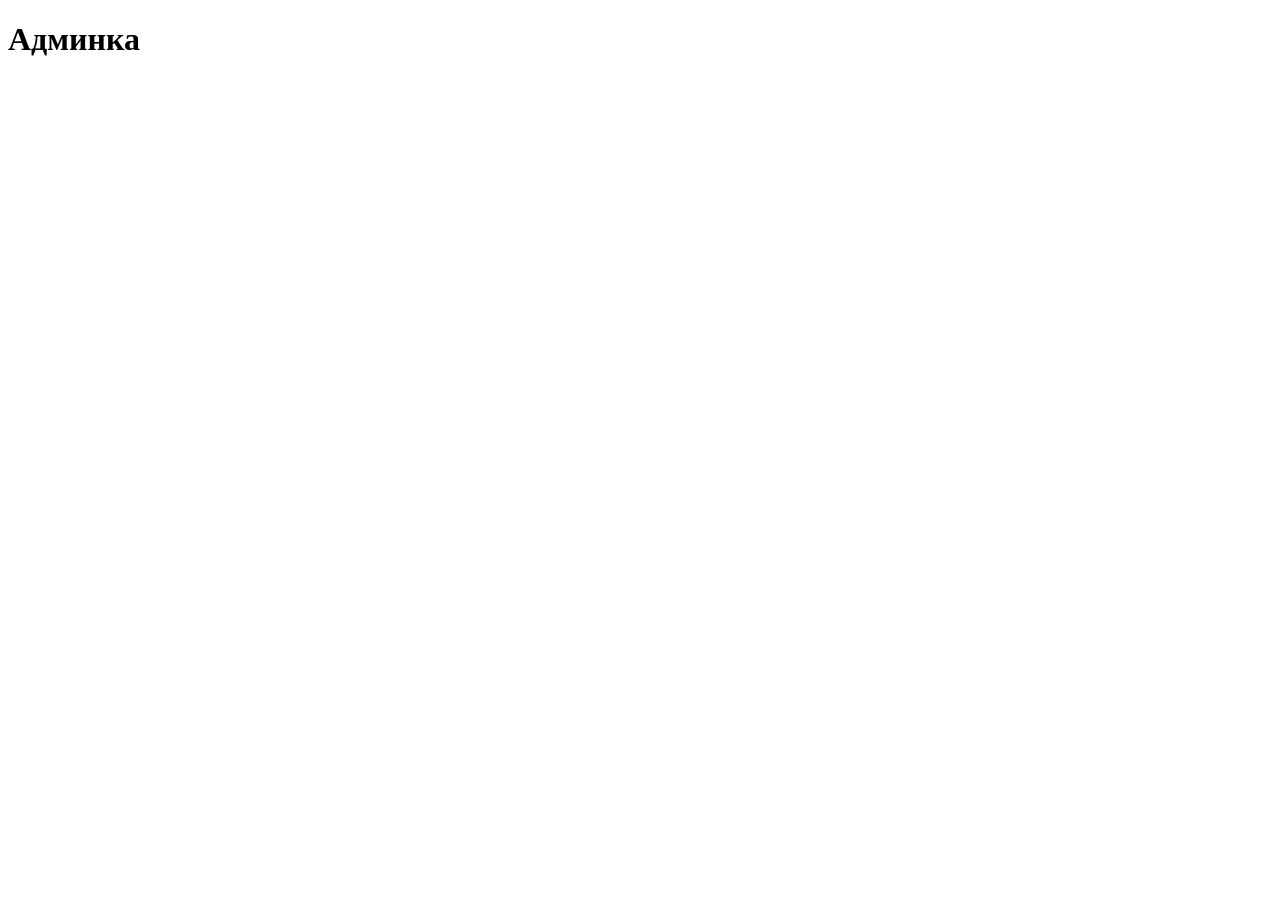
==== assets/html/admin.html @ dd72cce0 "first commit" ====
<!doctype html>
<html lang="en">
  <head>
    <meta charset="UTF-8" />
    <meta name="viewport" content="width=device-width, initial-scale=1.0" />
    <title>Document</title>
  </head>
  <body>
    <h1>Админка</h1>
  </body>
</html>
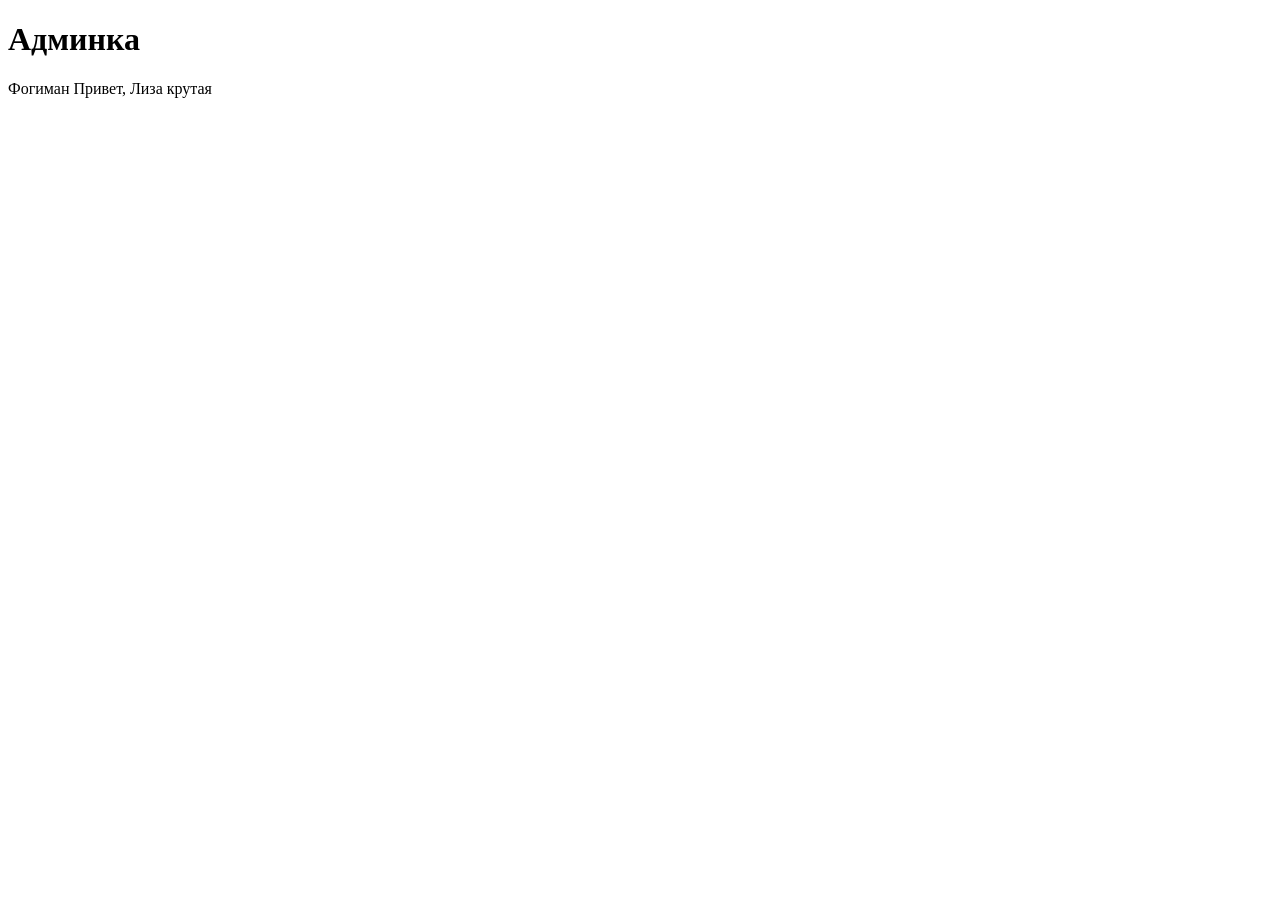
==== commit bec1a5de: "first commit with adminpage" ====
--- a/assets/html/admin.html
+++ b/assets/html/admin.html
@@ -7,5 +7,6 @@
   </head>
   <body>
     <h1>Админка</h1>
+    <span>Фогиман Привет, Лиза крутая</span>
   </body>
 </html>
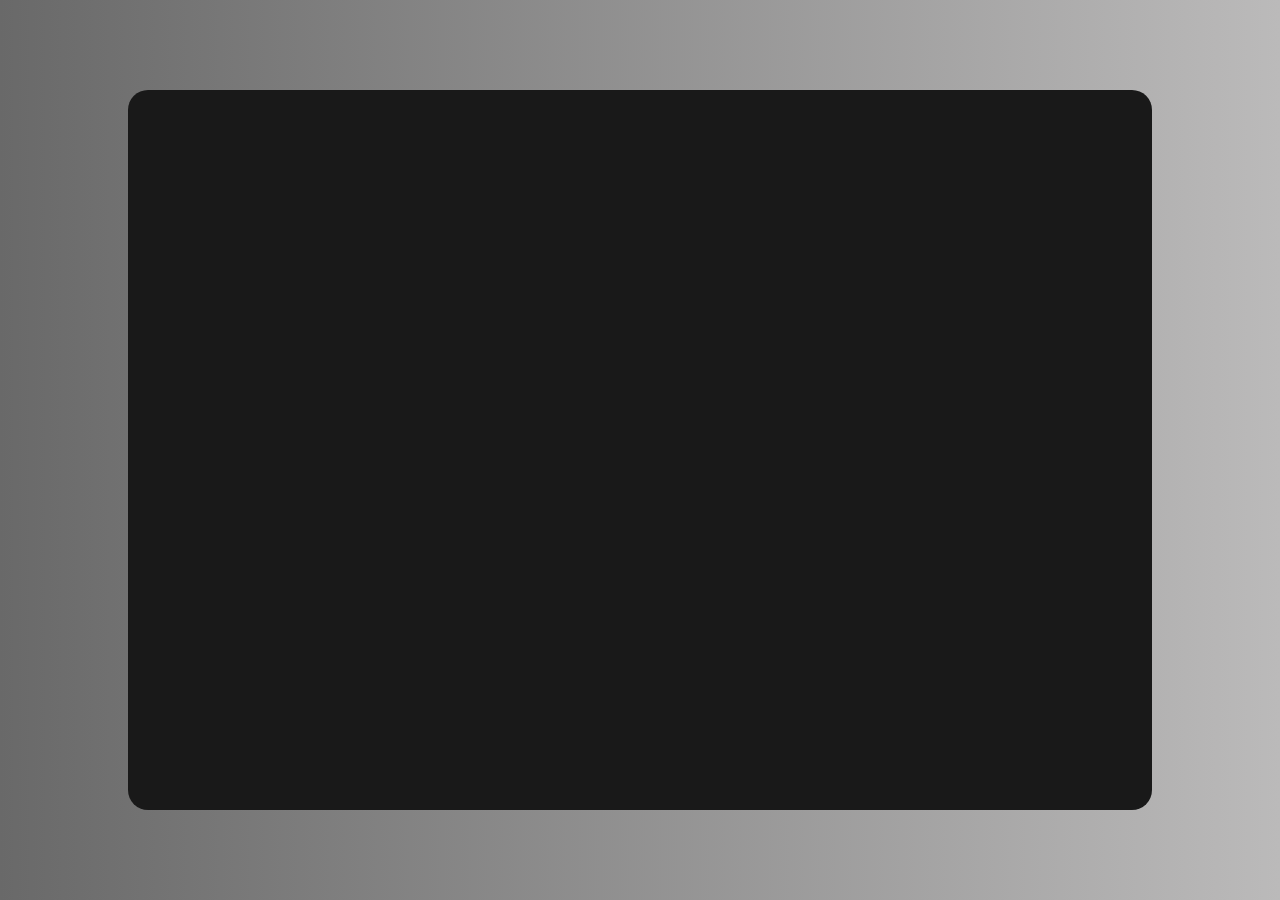
==== commit 19a35f73: "first commit with adminpage" ====
--- a/assets/html/admin.html
+++ b/assets/html/admin.html
@@ -4,9 +4,15 @@
     <meta charset="UTF-8" />
     <meta name="viewport" content="width=device-width, initial-scale=1.0" />
     <title>Document</title>
+    <link rel="stylesheet" type="text/css" href="../css/admin.css" />
   </head>
   <body>
-    <h1>Админка</h1>
-    <span>Фогиман Привет, Лиза крутая</span>
+    <main>
+      <section id="adminpanel">
+        <div class="adminpanel-inner">
+          <div class="adminpanel-wrapper"></div>
+        </div>
+      </section>
+    </main>
   </body>
 </html>
--- a/assets/css/admin.css
+++ b/assets/css/admin.css
@@ -0,0 +1,20 @@
+* {
+  padding: 0;
+  margin: 0;
+}
+
+.adminpanel-inner {
+  width: 100%;
+  height: 100dvh;
+  background: linear-gradient(90deg, dimgray, rgb(187, 186, 186));
+  display: flex;
+  justify-content: center;
+  align-items: center;
+}
+
+.adminpanel-wrapper {
+  border-radius: 20px;
+  background-color: #191919;
+  width: 80%;
+  height: 80%;
+}
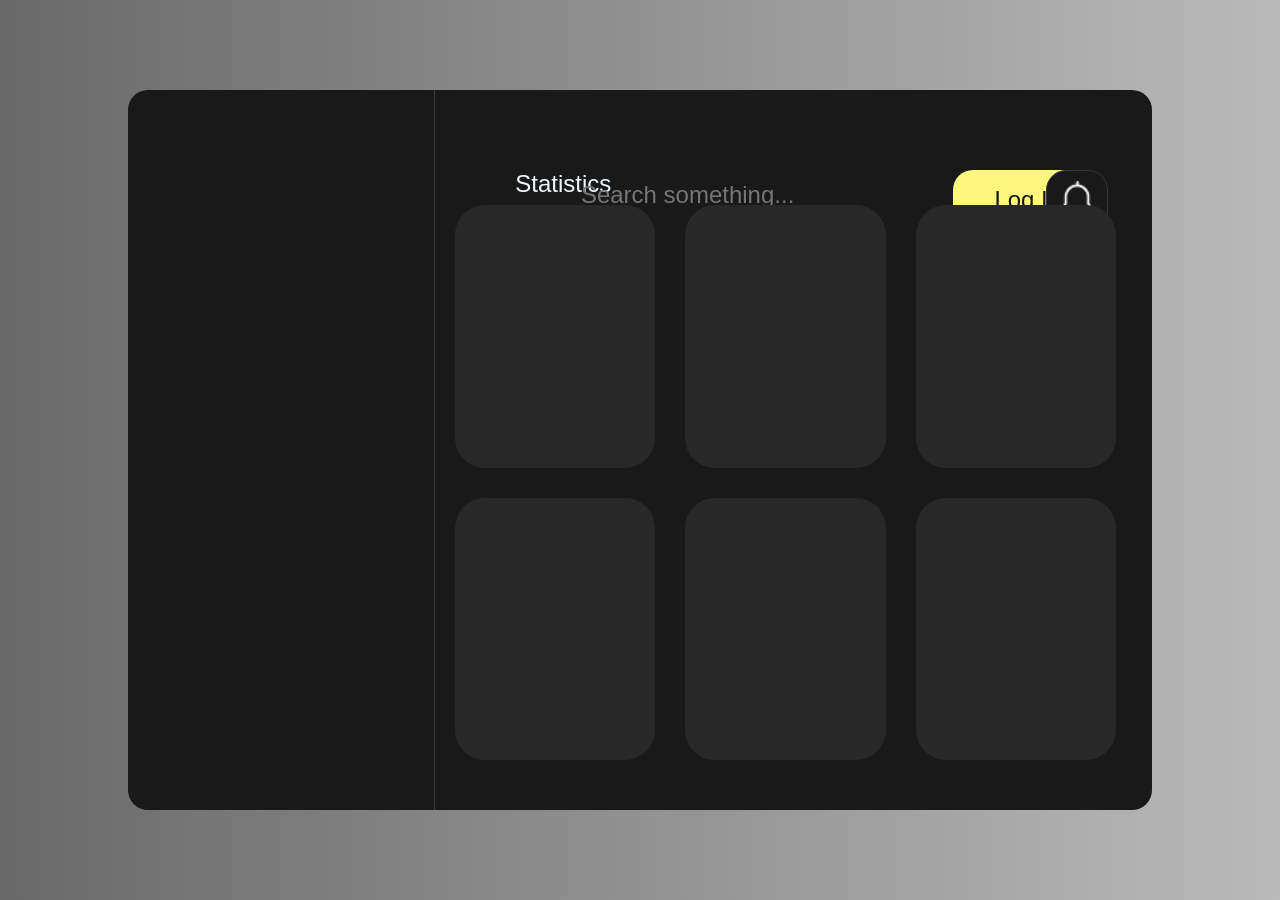
==== commit fa2ce041: "second-commit" ====
--- a/assets/html/admin.html
+++ b/assets/html/admin.html
@@ -10,7 +10,24 @@
     <main>
       <section id="adminpanel">
         <div class="adminpanel-inner">
-          <div class="adminpanel-wrapper"></div>
+          <div class="adminpanel-wrapper">
+            <div class="statistics-container">
+              <div class="interaction-menu">
+                <h1>Statistics</h1>
+                <div class="srch-menu-container"><input type="search" placeholder="Search something..." class="srch-menu"></div>
+                <input type="button" value="Log In" class="login-btn-menu">
+                <div class="notifications-menu"><img class="image-notification" src="../images/notification-img.png"></div>
+              </div>
+              <div class="service-part">
+                <div class="service-items1 item"></div>
+                <div class="service-items2 item"></div>
+                <div class="service-items3 item"></div>
+                <div class="service-items4 item"></div>
+                <div class="service-items5 item"></div>
+                <div class="service-items6 item"></div>
+              </div>
+            </div>
+          </div>
         </div>
       </section>
     </main>
--- a/assets/css/admin.css
+++ b/assets/css/admin.css
@@ -1,6 +1,8 @@
 * {
   padding: 0;
   margin: 0;
+  font-family: 'Gill Sans', 'Gill Sans MT', Calibri, 'Trebuchet MS', sans-serif;
+  font-weight: lighter;
 }
 
 .adminpanel-inner {
@@ -17,4 +19,119 @@
   background-color: #191919;
   width: 80%;
   height: 80%;
+  display: flex;
+  flex-direction: row-reverse;
 }
+
+.statistics-container{
+  height: 100%;
+  width: 70%;
+  border-radius: 0 20px 20px 0;
+  display: grid;
+  grid-template-rows: 16% 84%;
+  grid-template-columns: 100%;
+  border-left: 1px solid #373737;
+}
+
+.interaction-menu{
+  color: #f0f8ff;
+  display: grid;
+  grid-template-columns: 10% 65% 15% 10%;
+  gap: 10px;
+  padding: 80px;
+}
+
+.srch-menu-container{
+  display: flex;
+  flex-direction: row-reverse;
+}
+
+.srch-menu{
+  color: #808080;
+  background-color: transparent;
+  border: none;
+  font-size: 24px;
+  width: 500px;
+  height: 50px;
+  border-radius: 20px;
+  &:focus{
+    outline: none;
+    cursor: pointer;
+  }
+  &:hover::placeholder{
+    color: rgb(158, 158, 158);
+    transition: 10ms;
+    cursor: pointer;
+  }
+}
+
+.srch-menu::-webkit-search-cancel-button {
+    -webkit-appearance: none;
+    cursor: pointer;
+    height: 30px;
+    width: 30px;
+    background-image: url("../images/cross-image.png");
+}
+
+.login-btn-menu{
+  height: 60px;
+  width: 150px;
+  border-radius: 20px;
+  border: none;
+  background-color: rgb(253, 247, 125);
+  color: #151515;
+  font-size: 24px;
+  font-weight: 500;
+  &:hover{
+    cursor: pointer;
+    transition: 0.5s;
+    box-shadow: 4px 4px 26px 4px rgba(0, 0, 0, 0.2);
+    background-color: rgb(253, 248, 150);
+  }
+}
+
+.notifications-menu{
+  height: 60px;
+  width: 60px;
+  border-radius: 20px;
+  border: 1px solid #373737;
+  background-color: #191919;
+  font-size: 16px;
+  display: grid;
+  justify-content: center;
+  align-content: center;
+  &:hover{
+    box-shadow: 4px 4px 26px 4px rgba(0, 0, 0, 0.2);
+    transition: 0.5s;
+    cursor: pointer;
+    background-color: #151515;
+  }
+}
+
+.image-notification{
+  height: 40px;
+  width: 40px;
+  background-position: center;
+  background-repeat: no-repeat;
+  background-size: cover;
+  border: transparent;
+}
+
+.service-part{
+  display: grid;
+  grid-template-columns: 33% 33% 33%;
+  grid-template-rows: 50% 50%;
+  grid-gap: 30px;
+  padding-right: 90px;
+  padding-bottom: 80px;
+  padding-left: 20px;
+}
+
+.item{
+  border-radius: 30px;
+  background-color: #282828;
+  &:hover{
+    transition: 0.5s;
+    box-shadow: 4px 4px 26px 4px rgba(0, 0, 0, 0.2);
+  }
+}
